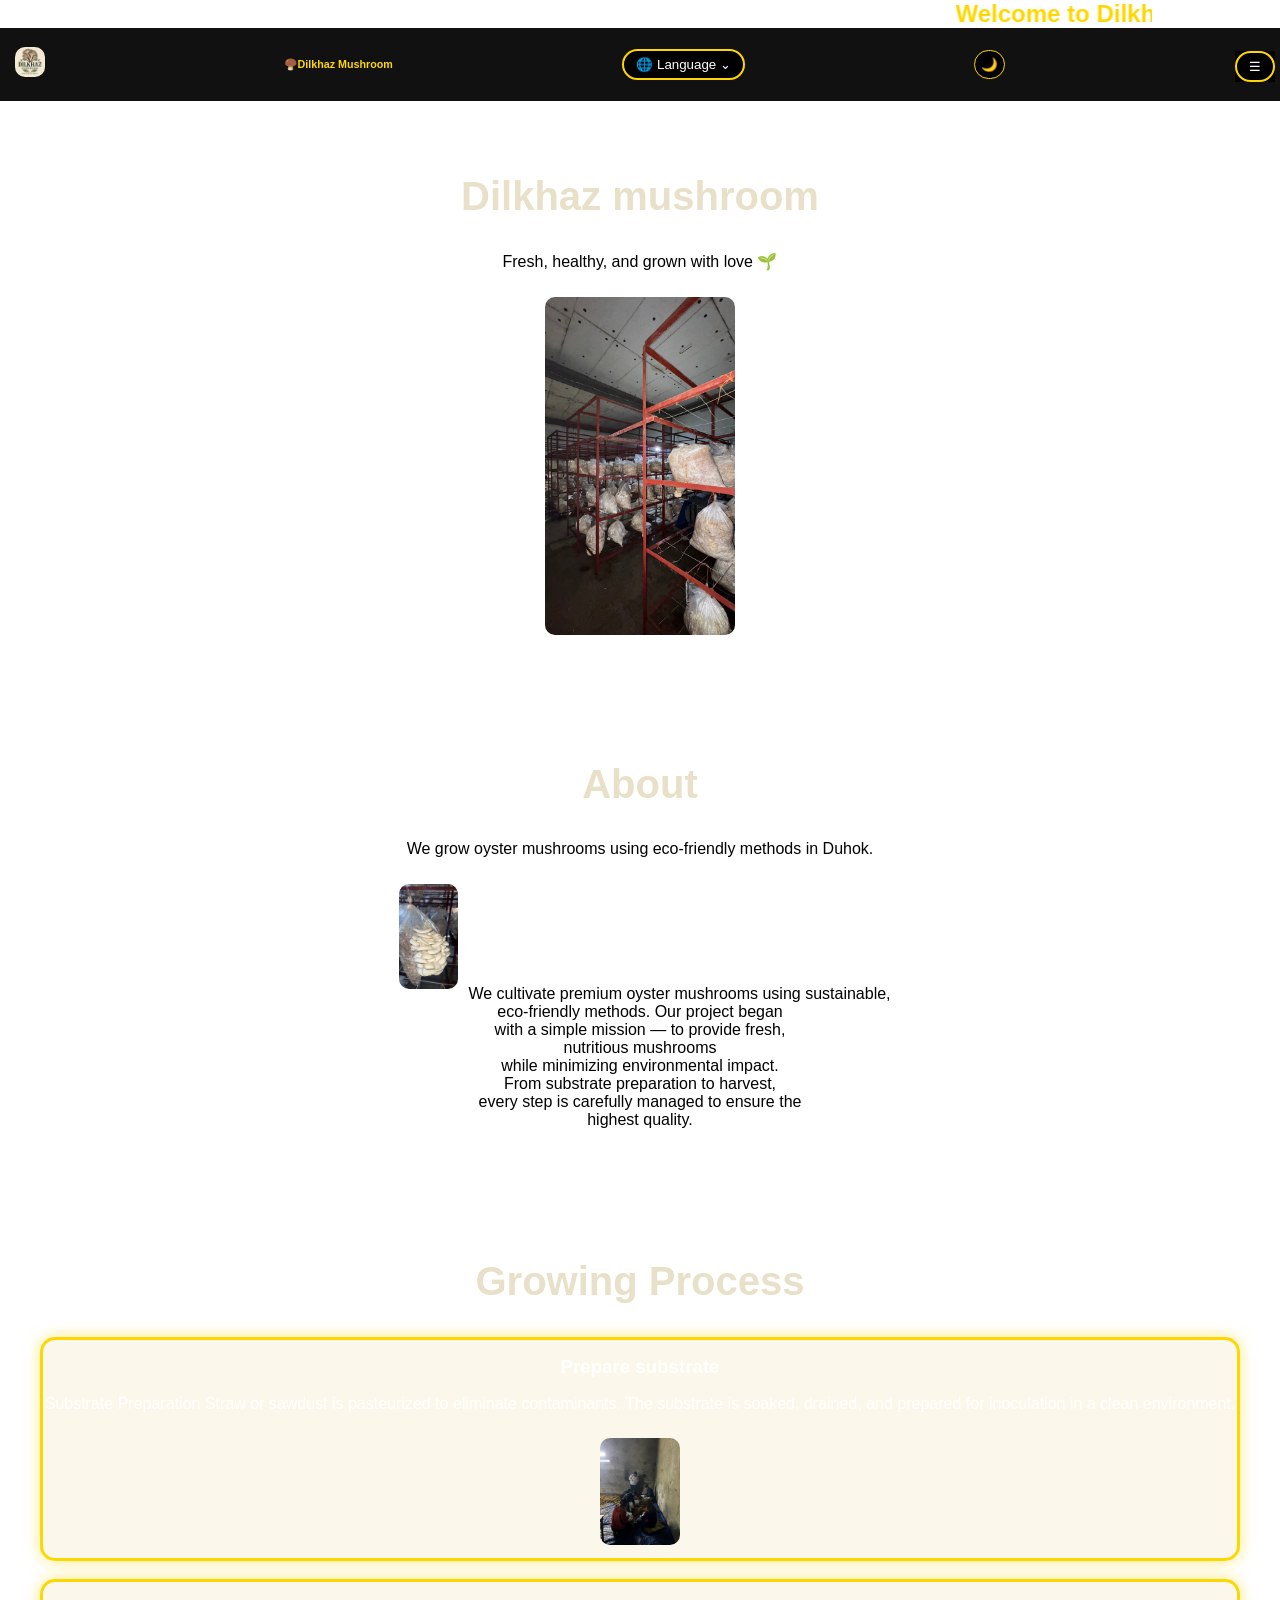
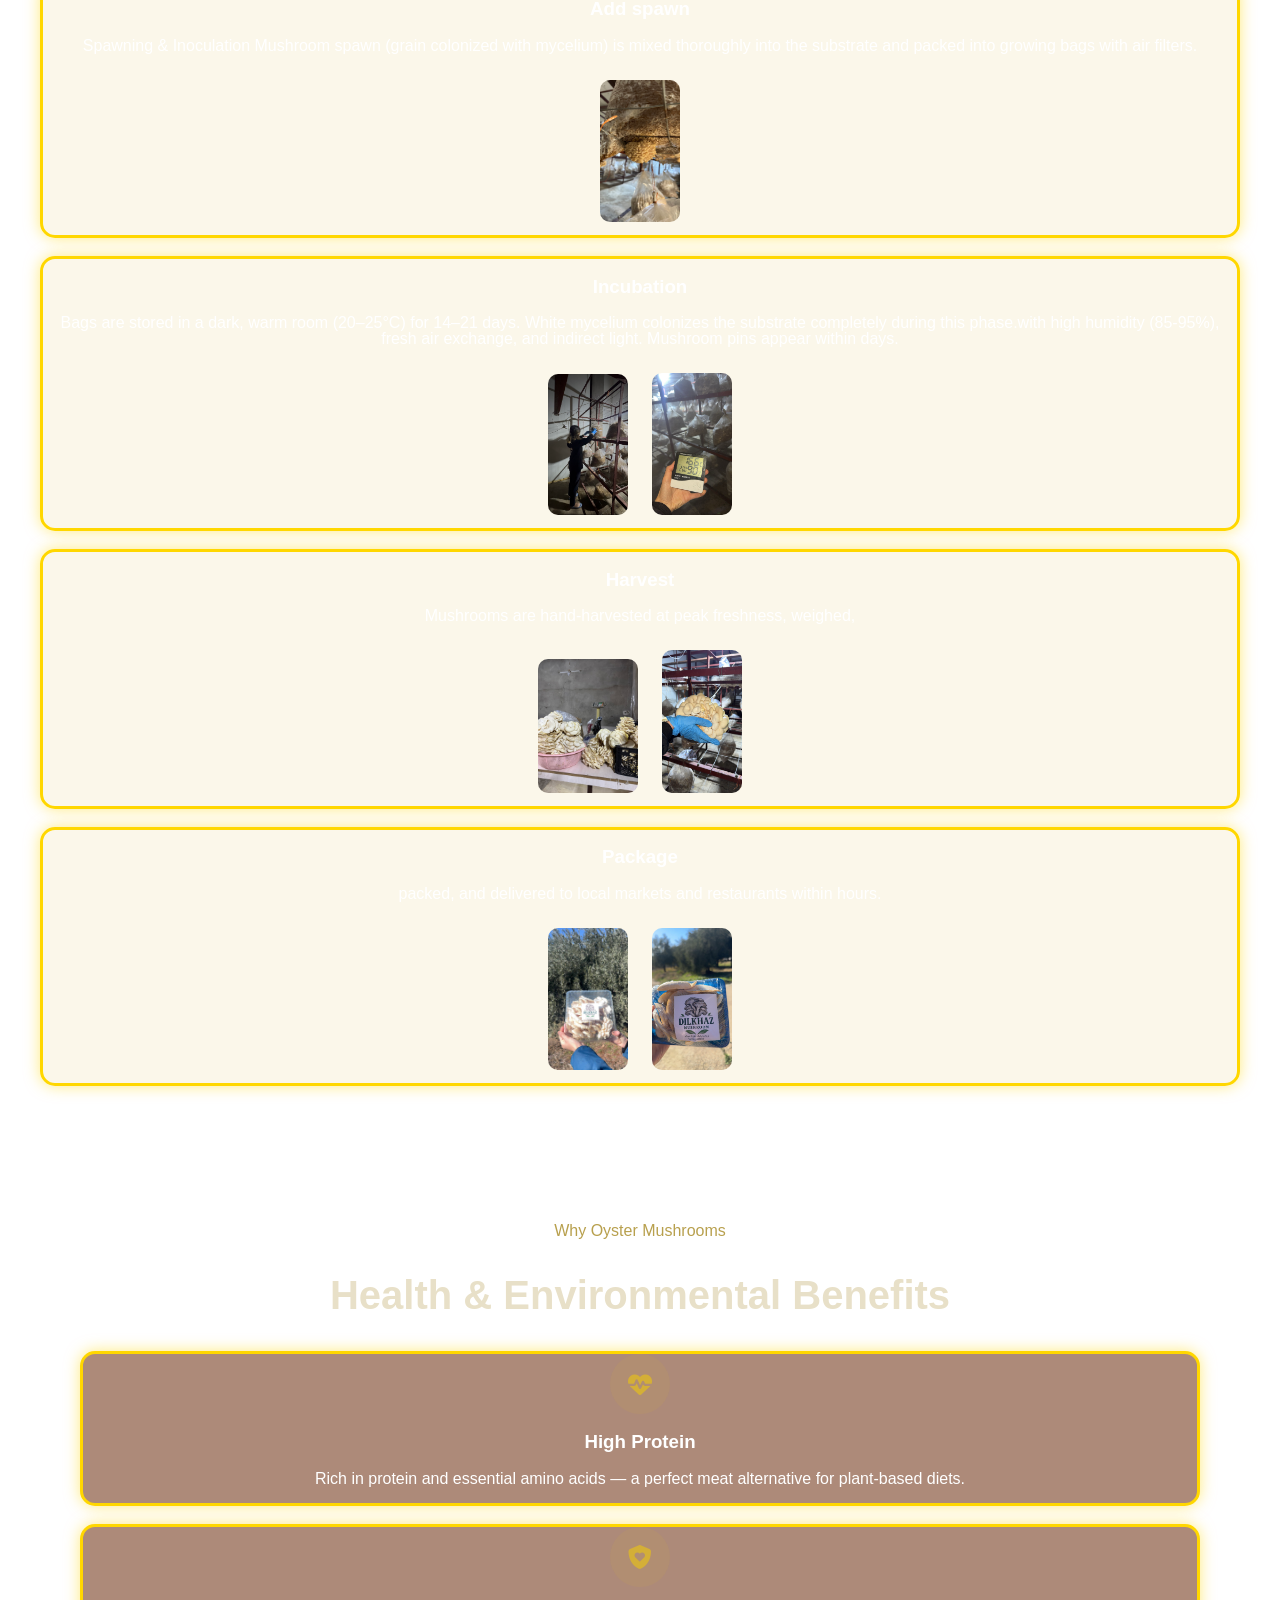
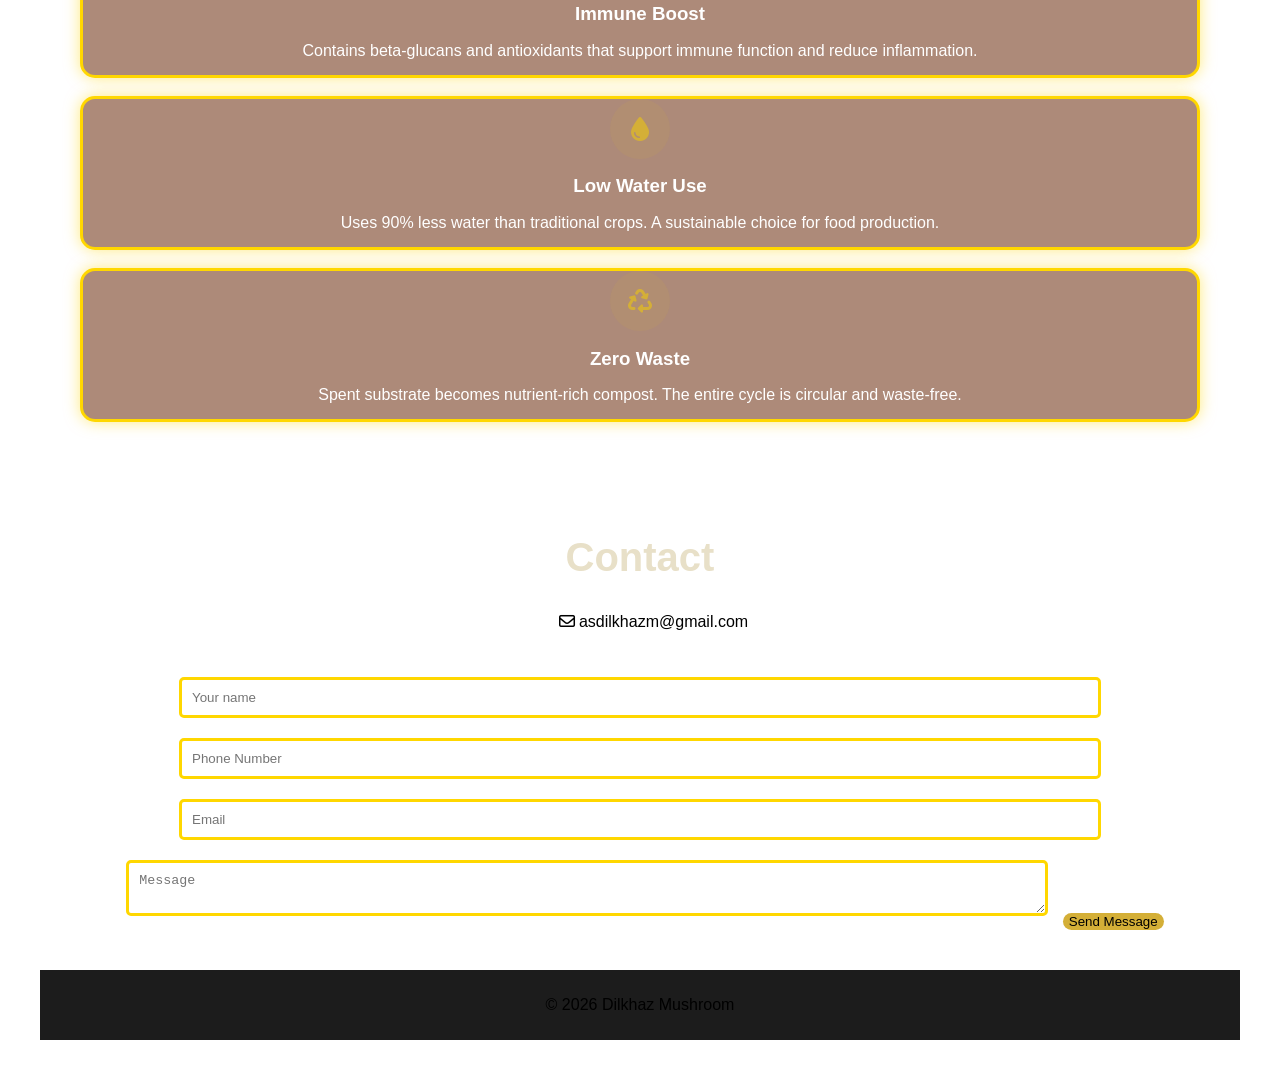
==== index.html @ 02b61dce "Add files via upload" ====
<!DOCTYPE html>
<html lang="en">
<head>
  <meta charset="UTF-8">
  <meta name="viewport" content="width=device-width, initial-scale=1.0">
  <title>Dilkhaz Mushroom</title>



  <!-- CSS -->
  <link rel="stylesheet" href="style.css">


  <!-- Icons -->
  <link rel="stylesheet" href="https://cdnjs.cloudflare.com/ajax/libs/font-awesome/6.5.0/css/all.min.css">

</head>


<body>
<div class="div1">

    <marquee>Welcome to Dilkhaz Mushroom Project </marquee>

</div>


<header class="header">






<!-- LOGO -->
  <div class="logo-area">
   <a href="https://www.instagram.com/dilkhaz_mushroom?igsh=MWZjbmp4eGR4aWFidQ%3D%3D&utm_source=qr" target="_blank">
     
    <img src="logo.png" class="logo">
    </a>
  </div>
<h6>🍄‍🟫Dilkhaz Mushroom</h6>







<!-- LANGUAGE BUTTON -->
<div class="lang-container">
<button onclick="toggleLang()" class="lang-btn">🌐 Language ⌄</button>

      <ul id="langMenu" class="lang-menu">
        <li><a href="ku.html">کوردی</a></li>
        <li><a href="index.html">English</a></li>
        <li><a href="ar.html">العربية</a></li>
      </ul>
    </div>




<!-- RIGHT CONTROLS -->


  <div class="theme-container">
    <button id="themeToggle">🌙</button> </div>

  
  <!-- TOP CONTROLS -->
<div class="top-controls">

  <!-- MENU BUTTON -->
  <button class="menu-btn" onclick="toggleMenu()">☰</button>

  <!-- MENU BOX -->
  <div id="menuList" class="menu-list">

    <a href="#home">Home</a>
    <a href="#about">About</a>
    <a href="#process">Process</a>
<a href="#benefits"> Benefits</a>
    <a href="#contact">Contact</a>

  </div>

</div>
   


</header> 



<!-- HOME -->






<section id="home">
    <h2 class="font-display font-bold" style="font-size: 2.5rem; color: #e8e0c8;">Dilkhaz mushroom</h2>



  <p>Fresh, healthy, and grown with love 🌱</p>
  <img src="pre9.jpeg" width="190">
</section>

<!-- ABOUT -->
<section id="about">
    <h2 class="font-display font-bold" style="font-size: 2.5rem; color: #e8e0c8;">About</h2>


  
  <p>




We grow oyster mushrooms using eco-friendly methods in Duhok.</p>

<p>  <img src="mush.jpeg" width="59">We cultivate premium oyster                 
mushrooms using sustainable, <br>eco-friendly methods. 
Our project began <br>with a simple mission — to provide fresh,
<br> nutritious mushrooms <br>while minimizing environmental impact. <br>
From substrate preparation to harvest, <br>every step is carefully managed to ensure the <br>highest quality.</p>

</section>

<!-- PROCESS -->


<section id="process">
      <h2 class="font-display font-bold" style="font-size: 2.5rem; color: #e8e0c8;">Growing Process</h2>




<div class="paragraph-box">

  <h3>Prepare substrate</h3>
<p>Substrate Preparation
Straw or sawdust is pasteurized to eliminate contaminants. The substrate is soaked, drained, and prepared for inoculation in a clean environment.</p>
  <img src="pre.jpeg" width="80">
</div>
<br>
<div class="paragraph-box">

  <h3>Add spawn</h3>
<p>Spawning & Inoculation
Mushroom spawn (grain colonized with mycelium) is mixed thoroughly into the substrate and packed into growing bags with air filters.</p>
  <img src="pre2.jpeg" width="80">
</div>
<br>

<div class="paragraph-box">

  <h3>Incubation</h3>
<p>
Bags are stored in a dark, warm room (20–25°C) for 14–21 days. White mycelium colonizes the substrate completely during this phase.with high humidity (85-95%), fresh air exchange, and indirect light. Mushroom pins appear within days.</p>
  <img src="pre3.jpeg" width="80">
  <img src="pre10.jpeg" width="80">
</div>

<br>

<div class="paragraph-box">
  <h3>Harvest</h3>
<p>Mushrooms are hand-harvested at peak freshness, weighed,</p>
  <img src="pre4.jpeg" width="100">
  <img src="pre8.jpeg" width="80">
</div>
<br>
<div class="paragraph-box">
  <h3>Package</h3>
<p>packed, and delivered to local markets and restaurants within hours.</p>

  <img src="pre5.jpeg" width="80">
  <img src="pre6.jpeg" width="80">
</section>
</div>


<section id="benefits">


<!-- Benefits -->
   <section id="benefits" class="section-dark">
    <div class="max-w-6xl mx-auto px-6 py-24">
     <div class="text-center mb-16 scroll-reveal">
      <p class="text-sm tracking-[0.3em] uppercase font-medium mb-4" style="color: #b8a04e;">Why Oyster Mushrooms</p>
      <h2 class="font-display font-bold" style="font-size: 2.5rem; color: #e8e0c8;">Health &amp; Environmental Benefits</h2>



<!-- Card 1: High Protein -->
<div class="card">
    <div class="icon-container">
        <i class="fa-solid fa-heart-pulse"></i>
    </div>
    <h3>High Protein</h3>
    <p>Rich in protein and essential amino acids — a perfect meat alternative for plant-based diets.</p>
</div>
<br>

<!-- Card 2: Immune Boost -->
<div class="card">
    <div class="icon-container">
        <i class="fa-solid fa-shield-heart"></i>
    </div>
    <h3>Immune Boost</h3>
    <p>Contains beta-glucans and antioxidants that support immune function and reduce inflammation.</p>
</div> 
<br>

<!-- Card 3: Low Water Use -->
<div class="card">
    <div class="icon-container">
        <!-- ئەڤە ئایکۆنێ دلوپا ئاڤێ یە -->
        <i class="fa-solid fa-droplet"></i>
    </div>
    <h3>Low Water Use</h3>
    <p>Uses 90% less water than traditional crops. A sustainable choice for food production.</p>
</div>
<br>

<!-- Card 4: Zero Waste -->
<div class="card">
    <div class="icon-container">
        <!-- ئەڤە ئایکۆنێ دووبارە بکارئینانێ یە (Recycle) -->
        <i class="fa-solid fa-recycle"></i>
    </div>
    <h3>Zero Waste</h3>
    <p>Spent substrate becomes nutrient-rich compost. The entire cycle is circular and waste-free.</p>
</div>

</section>







<!-- CONTACT -->
<section id="contact">
      <h2 class="font-display font-bold" style="font-size: 2.5rem; color: #e8e0c8;">Contact</h2>




&nbsp; &nbsp; &nbsp;  <i class="fa-regular fa-envelope"></i> asdilkhazm@gmail.com <br>
<a href="https://wa.me/9647511317807">

    <i class="fa-solid fa-phone"></i> +964 7513356050

</a><br>


  <a href="https://www.instagram.com/dilkhaz_mushroom" target="_blank">
    <i class="fab fa-instagram"></i> Dilkhaz Mushroom
  </a>

<!-- ناڤ نیشانا فۆرمێ بگوهۆڕە بۆ ئەڤێ -->
<form action="https://api.web3forms.com/submit" method="POST">

    <!-- ئەڤ کۆدێ ل خوارێ ل دەسپێکا فۆرمێ زێدە بکە و و کلیل خۆ ل جھێ Access_Key دانیە -->
    <input type="hidden" name="access_key" value="تێرە کلیلەکا خۆ دانیە">

    <!-- دڤێت هەر خانەکا (input) ناڤەکێ (name) هەبیت دا پێزانین بهێن -->
    <input type="text" name="name" placeholder="Your name" required>
    <input type="text" name="phone" placeholder="Phone Number" required>
    <input type="email" name="email" placeholder="Email" required>
    <textarea name="message" placeholder="Message" required></textarea>

    <button type="submit">Send Message</button>
</form>

</section>

<footer>
  <p>&copy; 2026 Dilkhaz Mushroom</p>
</footer>

<!-- JAVASCRIPT -->
<script>
function toggleMenu() {
  let menu = document.getElementById("menuList");
  menu.style.display = (menu.style.display === "block") ? "none" : "block";
}

function toggleLang() {
  let menu = document.getElementById("langMenu");
  menu.style.display = (menu.style.display === "block") ? "none" : "block";
}

// DARK MODE
const toggle = document.getElementById("themeToggle");

if (localStorage.getItem("theme") === "dark") {
  document.body.classList.add("dark");
  toggle.innerHTML = "☀️";
}

toggle.onclick = function () {
  document.body.classList.toggle("dark");

  if (document.body.classList.contains("dark")) {
    localStorage.setItem("theme", "dark");
    toggle.innerHTML = "☀️";
  } else {
    localStorage.setItem("theme", "light");
    toggle.innerHTML = "🌙";
  }
};
</script>
<script>
function toggleMenu() {
  document.getElementById("menuList").classList.toggle("active");
}
</script>
<script>
function toggleLang() {
  document.getElementById("langMenu").style.display =
    document.getElementById("langMenu").style.display === "block"
    ? "none"
    : "block";
}
</script>
<script>
function toggleMenu() {
  let menu = document.getElementById("menuList");

  if (menu.style.display === "block") {
    menu.style.display = "none";
  } else {
    menu.style.display = "block";
  }
}
</script>



</body>
</html>
---- style.css ----
body {
  margin: 0;
  font-family: Arial;
  background: #0b0b05;
  color: white;
}




/* HEADER */
.header {
  display: flex;
  justify-content: space-between;
  align-items: center;
  padding: 5px;
  background: #111;



position:sticky;
top:0;

}


/* LOGO */
.logo {
  color: #d4af37;
  font-size: 5px;
}

h1, h2 ,h6{
  color: gold;
}

section {
  padding: 40px;
  text-align: center;
}
img {
  margin: 10px;
  border-radius: 10px;
}

input, textarea {
  width: 80%;
  padding: 10px;
  margin: 10px;
  border-radius: 5px;
  border: none;
border: 3px solid gold; 
}

footer {
  background: #1c1c1c;
  padding: 10px;
}


/* Default = Light mode */
body {
  background-color: white;
  color: black;
  transition: 0.3s;
}

/* Dark mode */
body.dark {
  background-color: #121212;
  color: white;
}

/* Example card */
.card {
  background: #f5f5f5;
  padding: 10px;
}

body.dark .card {
  background: #1e1e1e;
}


li{display:inline-block;
margin:20px 20px;
}
.icons{

font-size:40px;
display:inline;
margin-left:200px;

}

a:link{color:white;}
a:visited{color:white;}
a:hover{color:red;
background-color:
#397F31;
padding: 10px 20px;}
a:active{color:red;}

a{text-decoration:none;}
div.album img{
height:200px;
width:300px;}



body {
  margin: 0;
  font-family: Arial;
}
/* LOGO CENTER */
.logo-area {
  text-align: left;
}
.logo {
  width: 30px;
}









/* TOP RIGHT BUTTONS */
.top-controls {
  position: relative;
background-color: black;


  right: 0px;
  top: 2px;
  display: flex;
  gap: 10px;
}


/* BUTTON STYLE */
.top-controls button {
  background-color: black;
  color: white;
  border: 2px solid gold;
  padding: 6px 12px;
  border-radius: 20px;
  cursor: pointer;
}








/* LIGHT MODE */
.light-mode {
  background: white;
  color: black;
}

.light-mode .header {
  background: #f5f5f5;
  color: black;
}

.light-mode nav a {
  color: black;
}

.menu-list {
  position: fixed;
  top: 0;
  right: -250px; /* hidden */
  width: 250px;
  height: 100%;
  background-color: black;
  transition: 0.3s;
background: black;
}


.menu-list {
  display: none;
  position: absolute;
  top: 45px;
  right: 0;
  background-color: #000;
  width: 150px;
  border-radius: 10px;
  box-shadow: 0 0 10px rgba(0,0,0,0.5);
}






.menu-list a {
  display: block;
background: #000;   /* black background */
  color: white;
  padding: 12px;
margin: 5px 5px;   /* space between items */
  border-radius: 10px;
  text-decoration: none;
}



.menu-list a.active {
  background: yellow;
  color: black;
}







.lang-box {
  position: relative;
}

.lang-btn {
  background: black;
  color: white;
  border: 2px solid gold;
  padding: 6px 12px;
  border-radius: 20px;
  cursor: pointer;
}

/* DROPDOWN BOX */
.lang-menu {
  display: none;
  position: absolute;
  top: 45px;
  center: 46px;
  background: #111;
  border-radius: 10px;
  width: 120px;
  box-shadow: 0 0 10px rgba(0,0,0,0.5);
}

/* ITEMS */
.lang-menu p {
  margin: 0;
  padding: 15px;
  color: white;
  cursor: pointer;
  text-align: center;
}

.lang-menu p:hover {
  background: #222;
}

.paragraph-box 
{background:rgba(212, 175, 55, 0.1);/* rich brown */
padding: 0px;
margin: 0px;
border: 3px solid gold;/* thick gold border */
border-radius: 15px;
color: #fff;
text-align: center;
line-height: 1;
box-shadow: 0 0 15px rgba(255,215,0,0.5);
}

/* TEXT BOX*/


.div1 {

  width: 90%; /* nice spacing */
display: flex;
}

/* MARQUEE TEXT */

.div1 marquee {

  color: gold;

  font-size: 24px;

  font-weight: bold;


}


button {
  background: #d4af37; /* gold */
  color: black;
  border: none;
border-radius: 20px;
  
  
  cursor: pointer;
}

/* Hover effect (nice) */
button:hover {
  background: #ffd700; /* brighter gold */
}



.icon-container {
    background-color: rgba(212, 175, 55, 0.1); /* رەنگێ زەفتێ کاڵ بۆ پاشبنەما */
    width: 100px;
    height: 100px;
    border-radius: 50%; /* بۆ ئەوەی ببیتە بازنە */
    display: flex;
    justify-content: center;
    align-items: center;
    margin: 0 auto 15px; /* بۆ ئێکستن و دویرکەفتن ژ نڤیسێ */
}

.icon-container i {
    color: #d4af37; /* رەنگێ ئایکۆنی (زەفتی) */
    font-size: 24px;
}


/* ئەڤە بۆ درستکرنا بازنێ دەوروبەری ئایکۆنی یە */
.icon-container {
    background-color: rgba(212, 175, 55, 0.1); /* رەنگێ زەفتێ کاڵ بۆ پاشبنەما */
    width: 60px;
    height: 60px;
    border-radius: 50%; /* بۆ ئەوی ببیتە بازنە */
    display: flex;
    justify-content: center;
    align-items: center;
    margin: 0 auto 15px; /* بۆ ئێکستن و دویرکەفتن ژ نڤیسێ */

}

/* ئەڤە بۆ رەنگ و مەزناهیا ئایکۆنی یە */
.icon-container i {
    color: #d4af37; /* رەنگێ زەفتی یێ ئایکۆنی */
    font-size: 24px;

}

.card {
  background:#AD8A79;              /* rich brown */
  padding: 0px;
  margin: 0px;
  border: 3px solid gold;          /* thick gold border */
  border-radius: 15px;
  color: #fff;
  text-align: center;
  line-height: 1;
  box-shadow: 0 0 15px rgba(255,215,0,0.5);
}

--------



-----------
.theme-container {
  position: absolute;
  top: 10px;
  left: 10px; /* LEFT side like your image */
  display: flex;
  flex-direction: column; /* one under another */
  gap: 10px;
}

/* same button style */
.theme-container button,
.lang-control {
  background: black;
  color: white;
  border: 1px solid gold;
  padding: 6px 6px;
  border-radius: 20px;
  cursor: pointer;
}

/* optional hover */
.theme-container button:hover,
.lang-control:hover {
  background: #222;
}
---------------------------
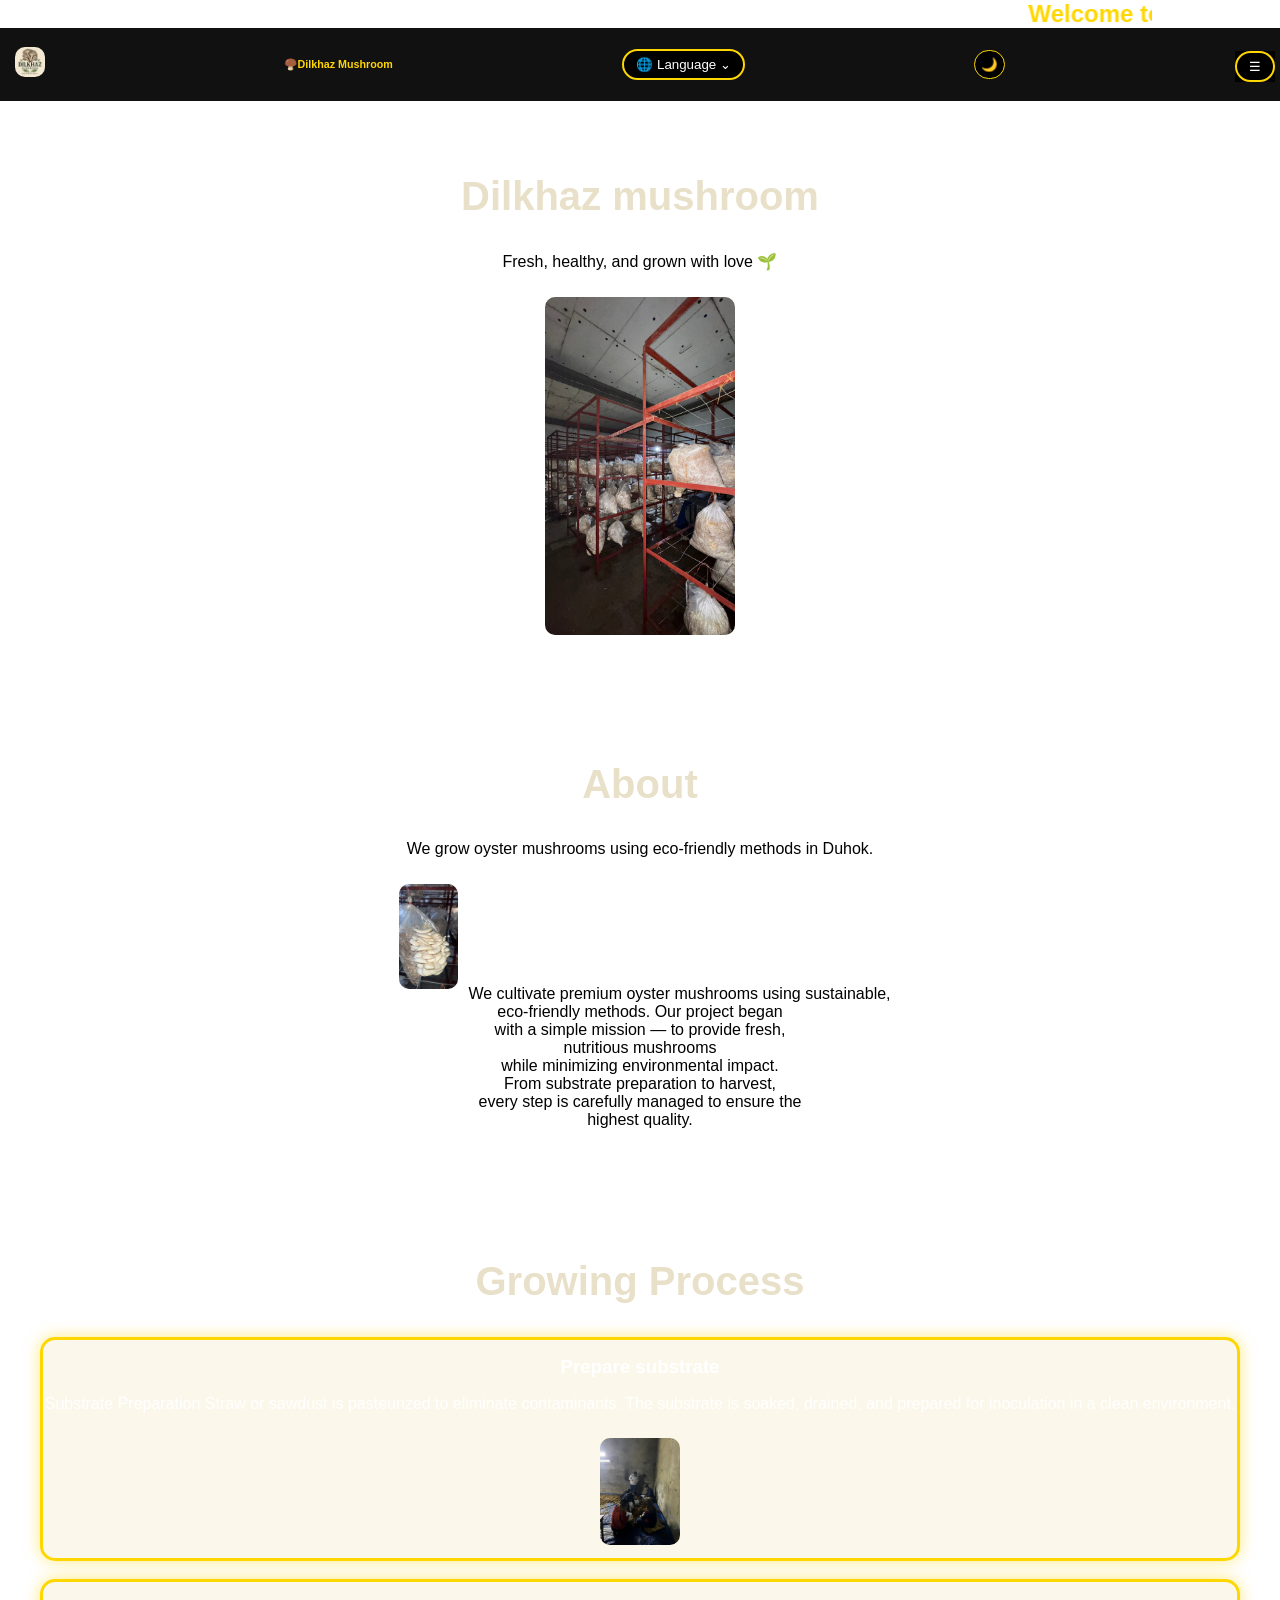
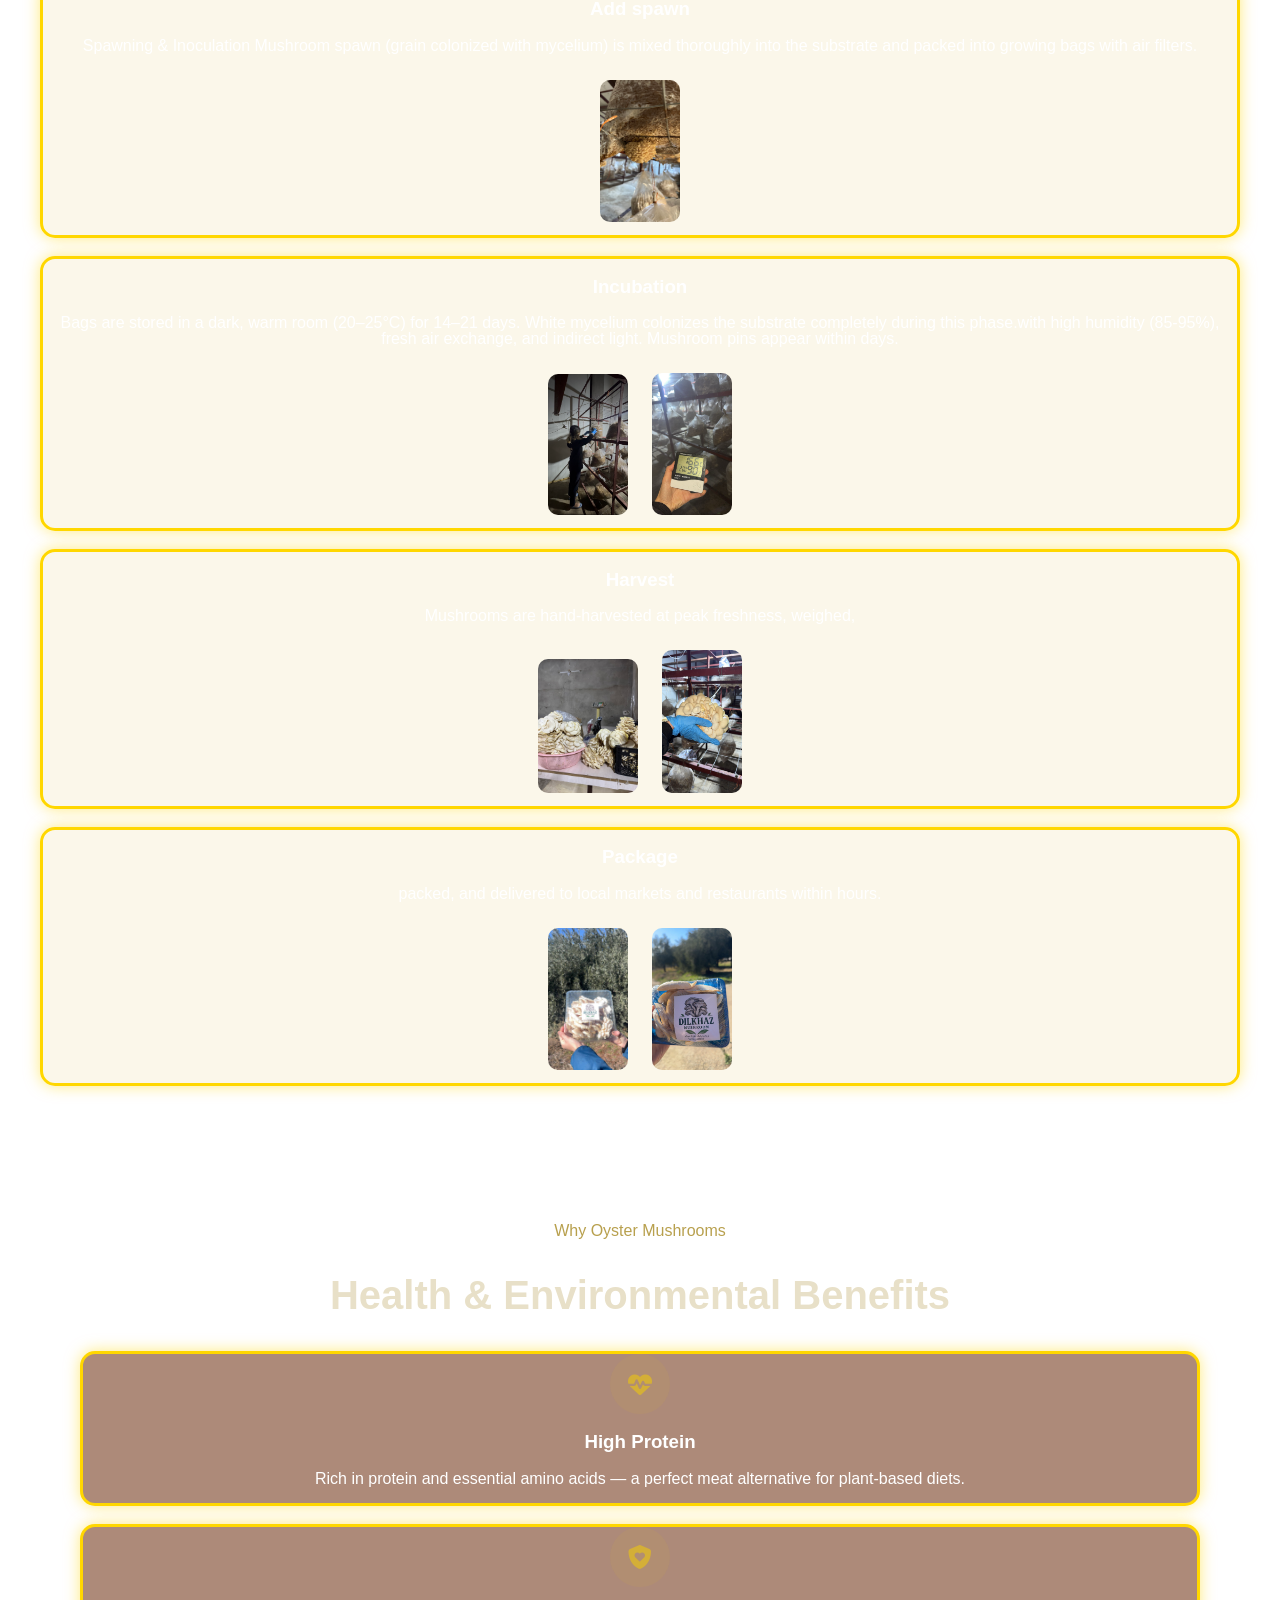
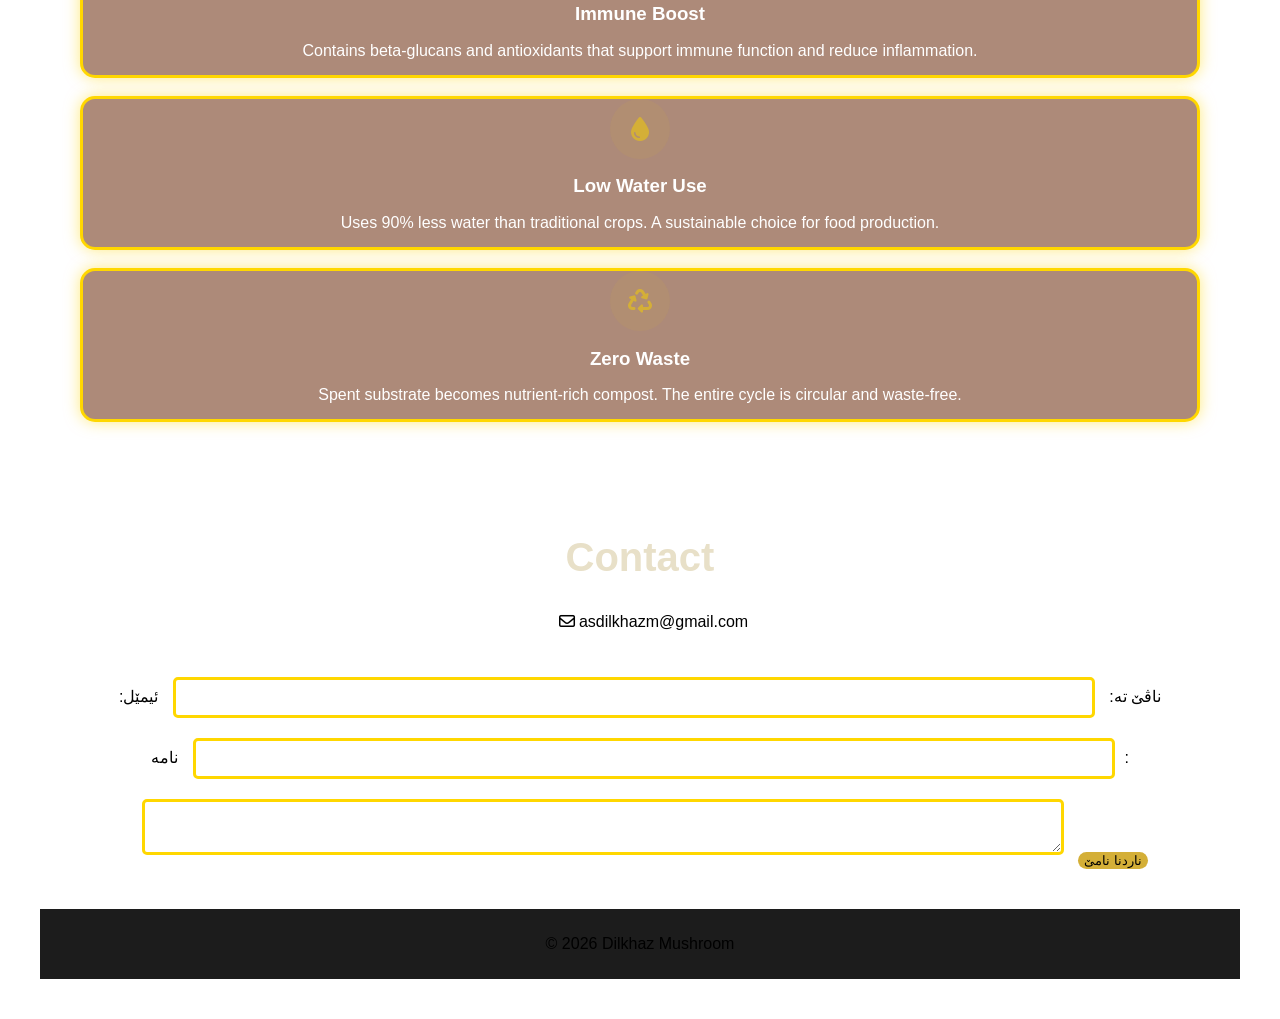
==== commit b0e75f89: "Update contact form to use Netlify integration" ====
--- a/index.html
+++ b/index.html
@@ -264,20 +264,23 @@
     <i class="fab fa-instagram"></i> Dilkhaz Mushroom
   </a>
 
-<!-- ناڤ نیشانا فۆرمێ بگوهۆڕە بۆ ئەڤێ -->
-<form action="https://api.web3forms.com/submit" method="POST">
-
-    <!-- ئەڤ کۆدێ ل خوارێ ل دەسپێکا فۆرمێ زێدە بکە و و کلیل خۆ ل جھێ Access_Key دانیە -->
-    <input type="hidden" name="access_key" value="تێرە کلیلەکا خۆ دانیە">
-
-    <!-- دڤێت هەر خانەکا (input) ناڤەکێ (name) هەبیت دا پێزانین بهێن -->
-    <input type="text" name="name" placeholder="Your name" required>
-    <input type="text" name="phone" placeholder="Phone Number" required>
-    <input type="email" name="email" placeholder="Email" required>
-    <textarea name="message" placeholder="Message" required></textarea>
-
-    <button type="submit">Send Message</button>
+
+
+<form name="contact" method="POST" data-netlify="true">
+    
+    <label>ناڤێ تە:</label>
+    <input type="text" name="name" required>
+
+    <label>ئیمێل:</label>
+    <input type="email" name="email" required>
+
+    <label>نامە:</label>
+    <textarea name="message" required></textarea>
+
+    <button type="submit">ناردنا نامێ</button>
 </form>
+  
+  
 
 </section>
 
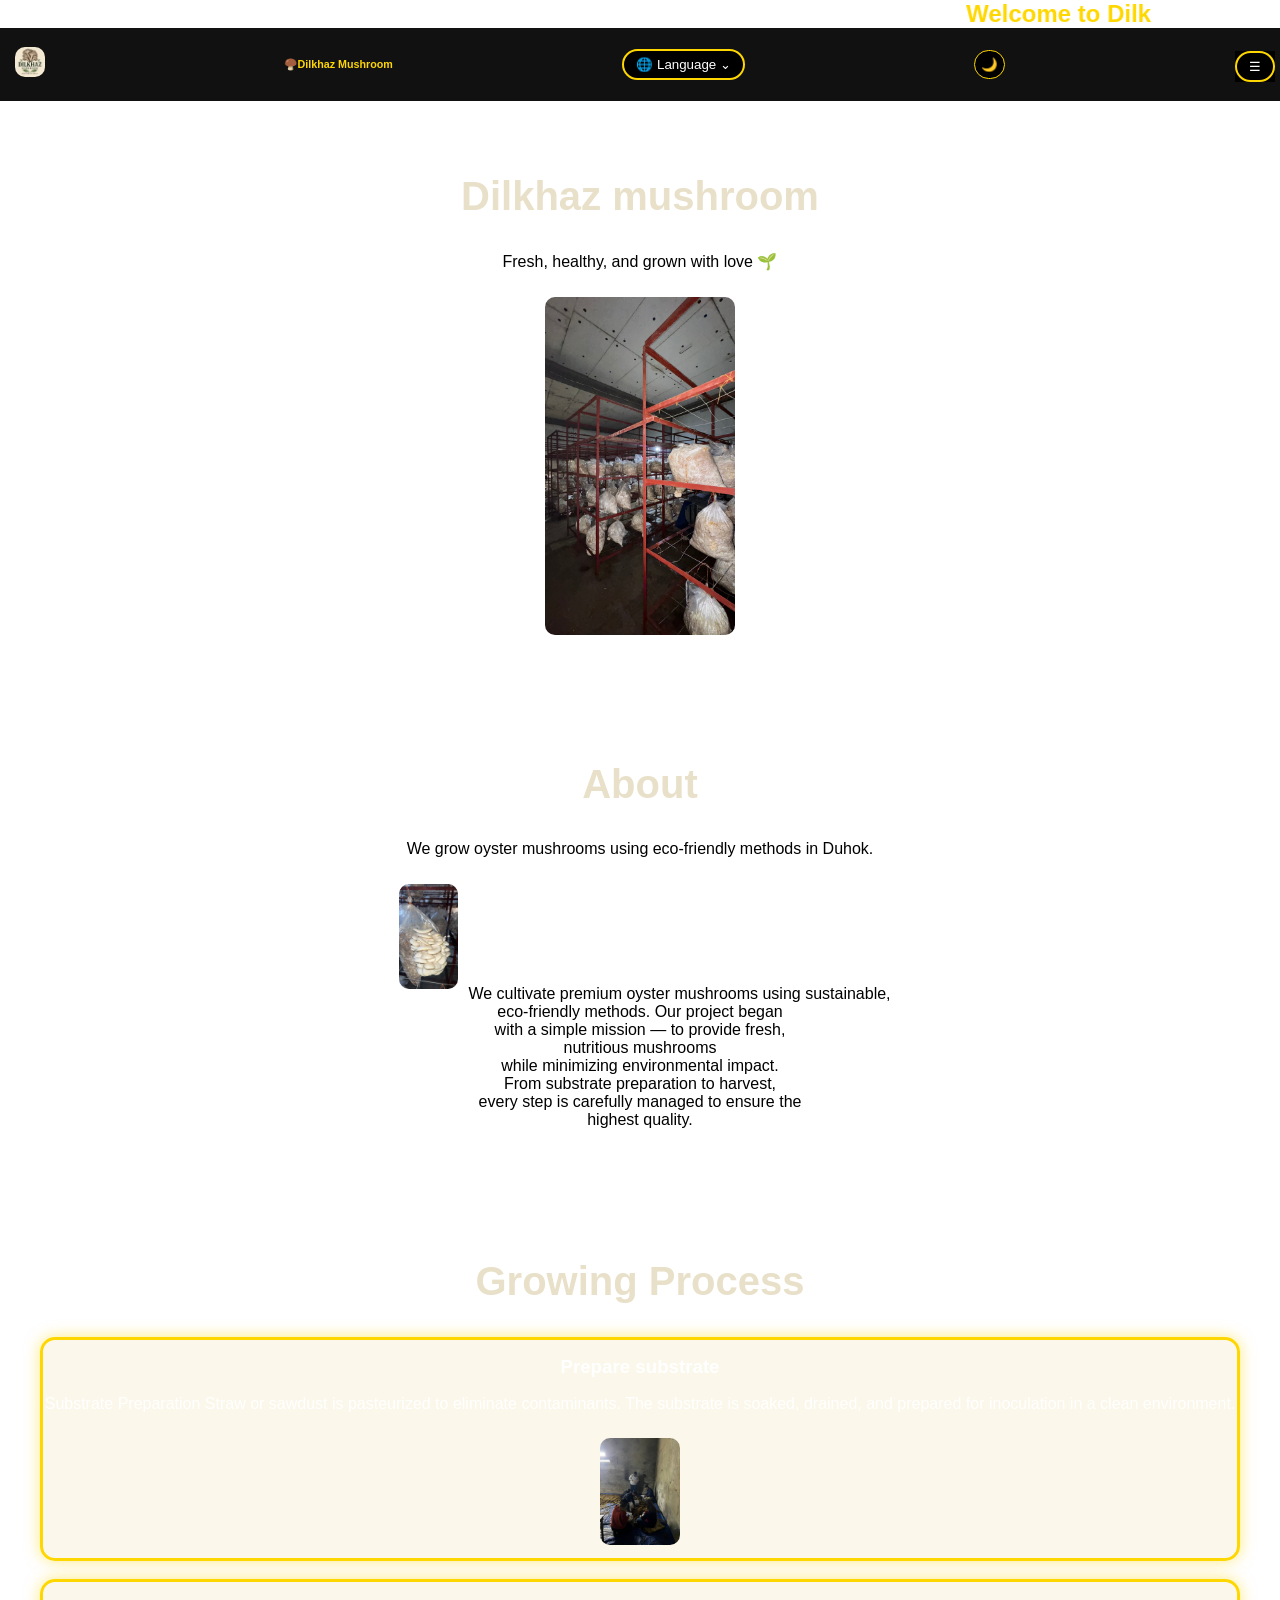
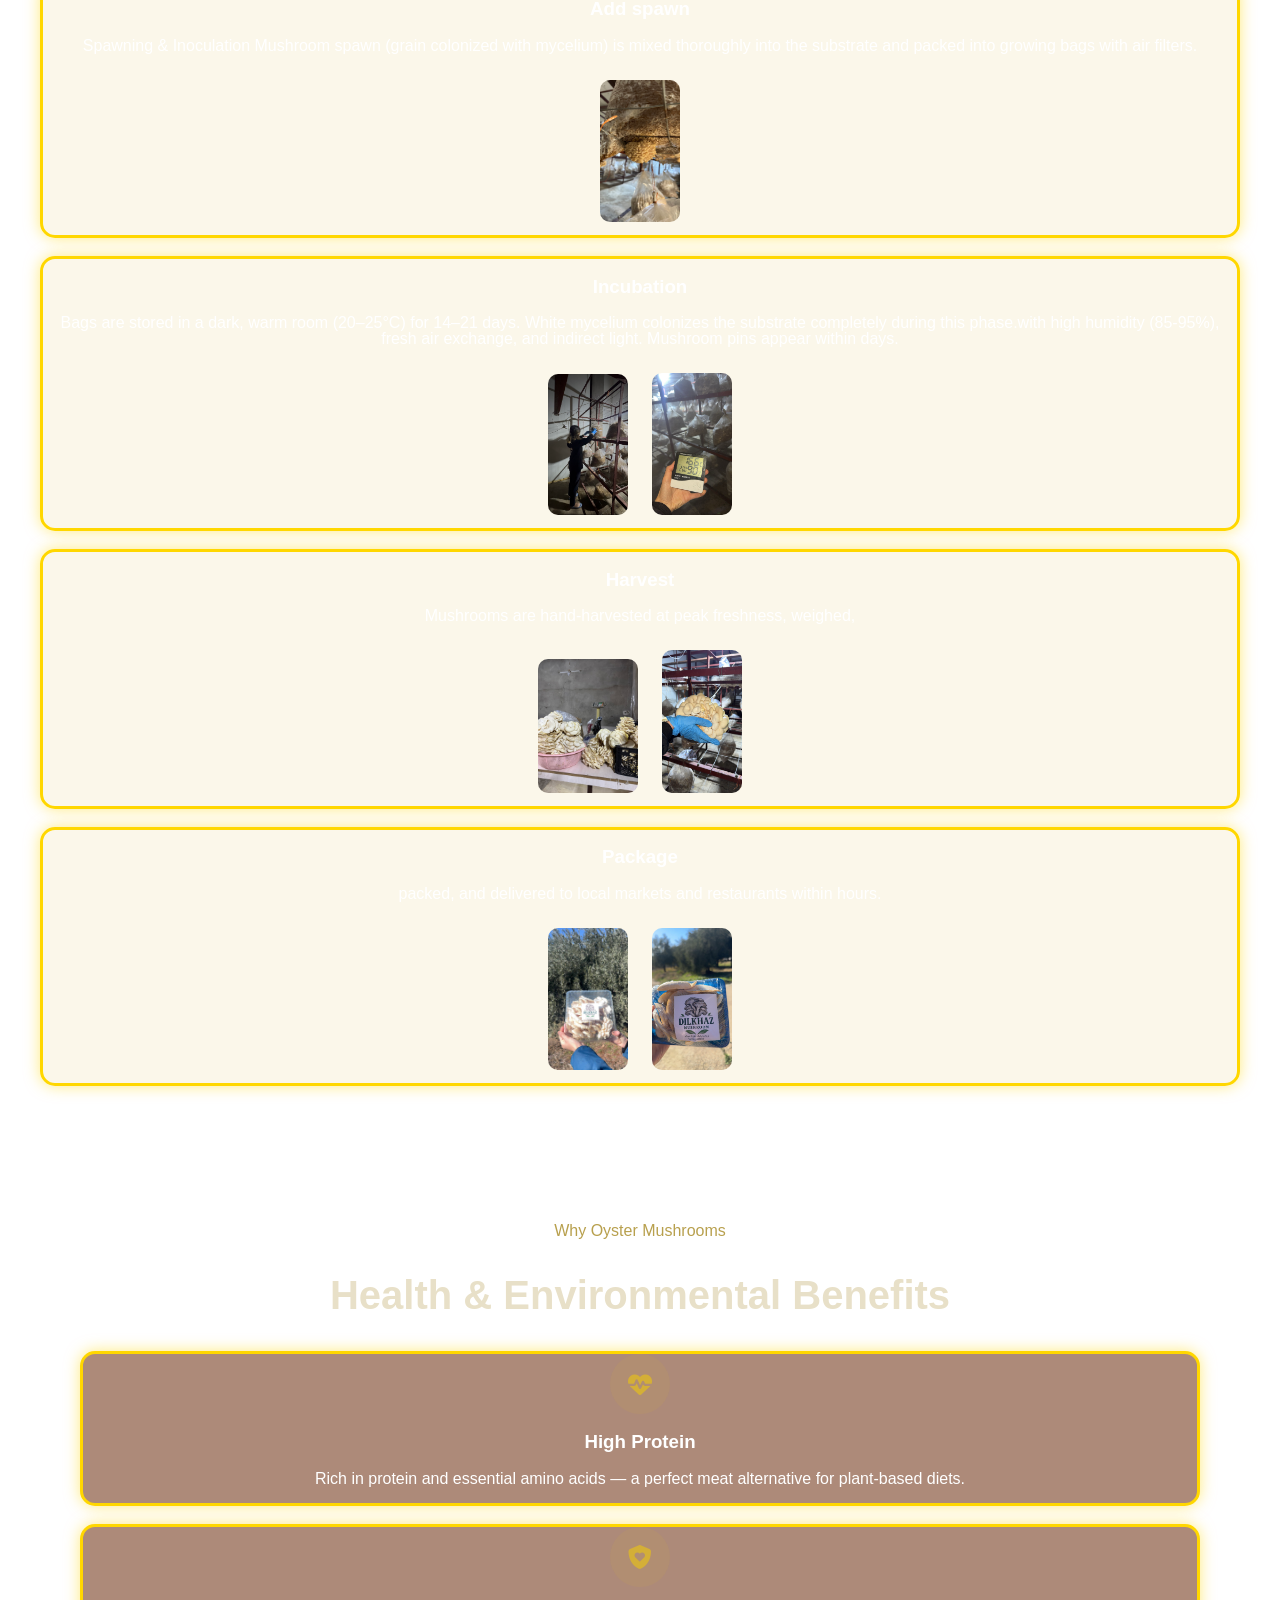
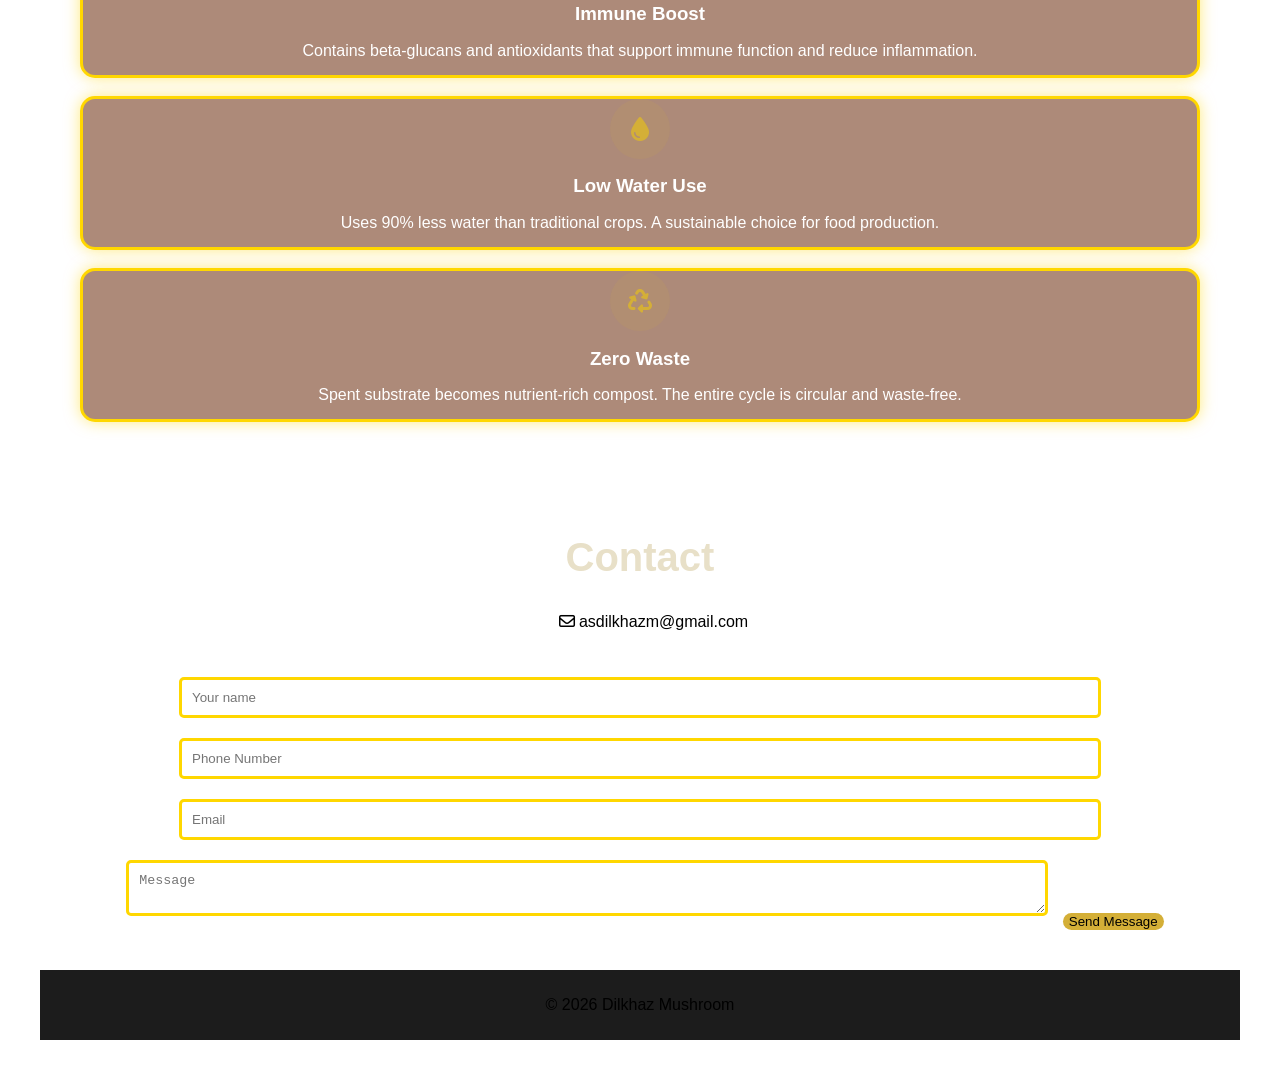
==== commit 22ba9add: "Update contact form fields and labels" ====
--- a/index.html
+++ b/index.html
@@ -268,17 +268,12 @@
 
 <form name="contact" method="POST" data-netlify="true">
     
-    <label>ناڤێ تە:</label>
-    <input type="text" name="name" required>
-
-    <label>ئیمێل:</label>
-    <input type="email" name="email" required>
-
-    <label>نامە:</label>
-    <textarea name="message" required></textarea>
-
-    <button type="submit">ناردنا نامێ</button>
-</form>
+    <input type="text" placeholder="Your name" required>
+    <input type="tel" placeholder="Phone Number" required>
+    <input type="email" placeholder="Email" required>
+    <textarea placeholder="Message"></textarea>
+    <button type="submit">Send Message</button>
+  </form>
   
   
 
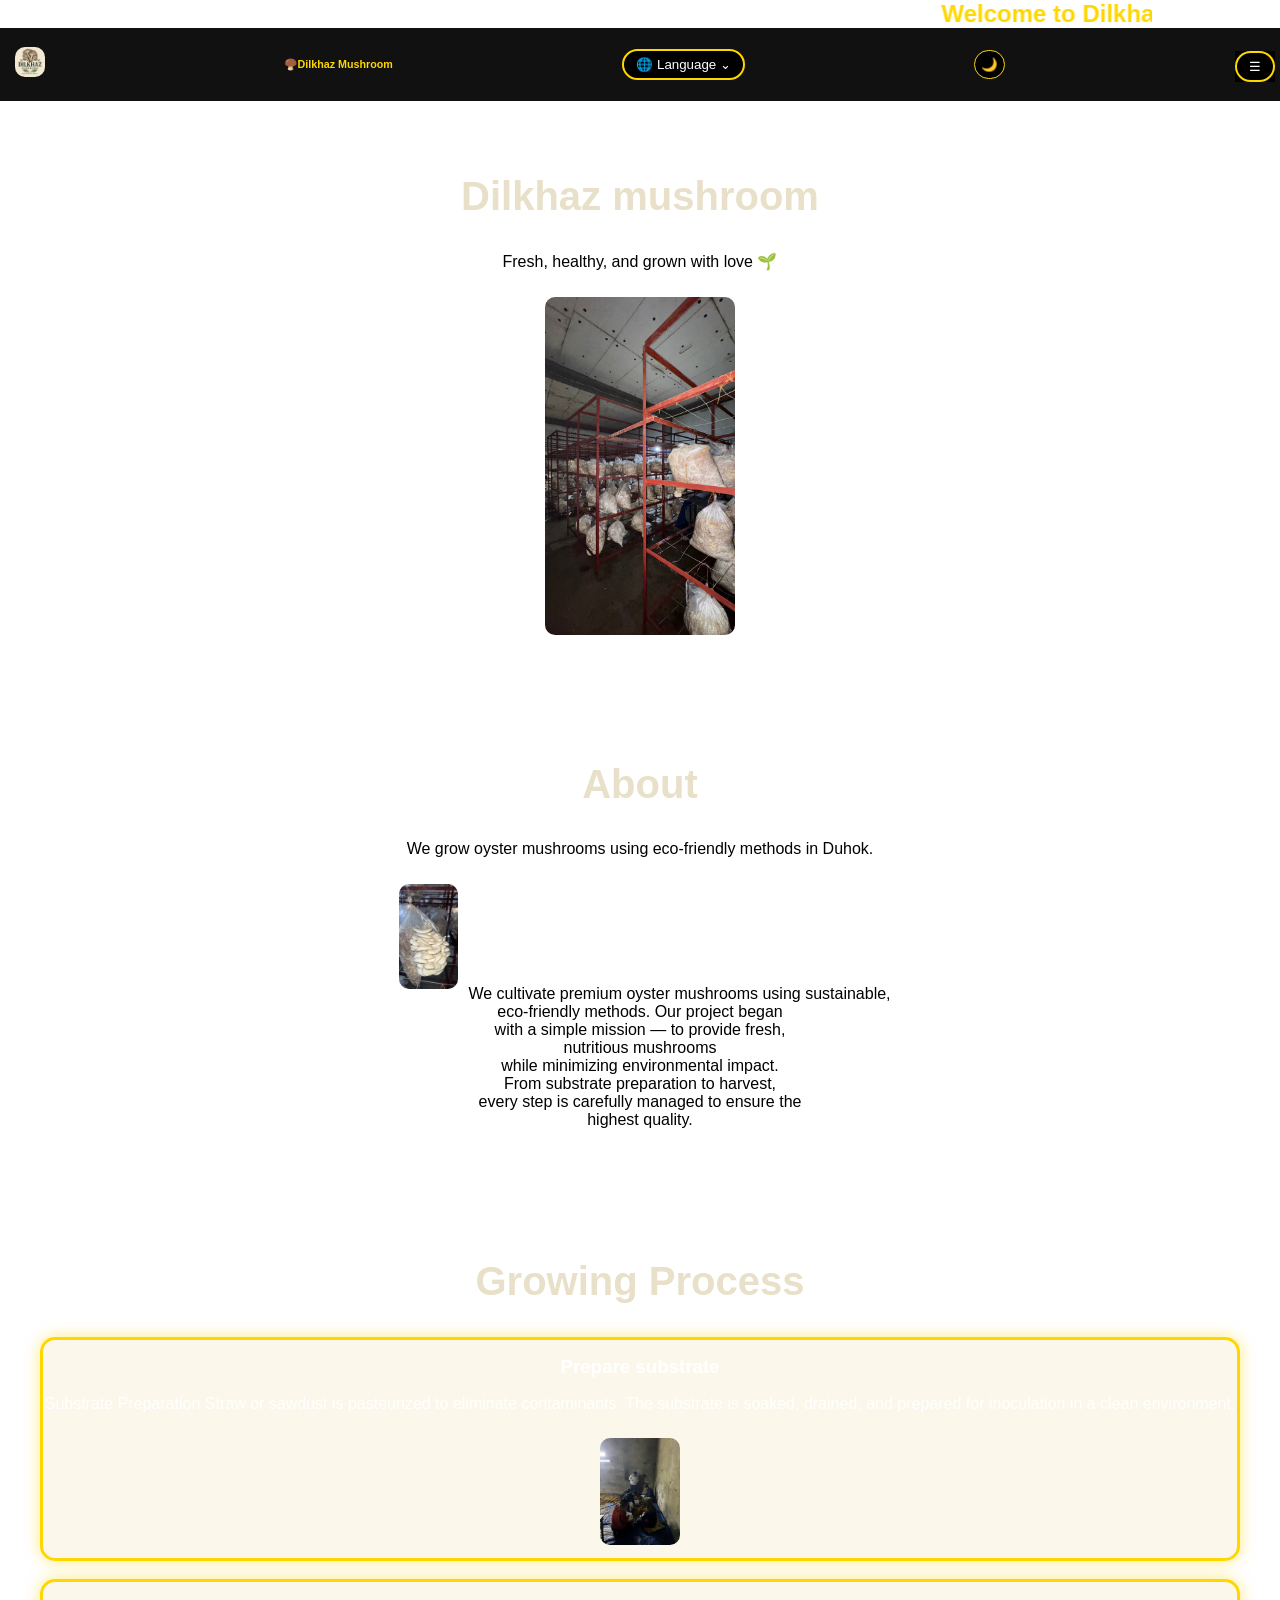
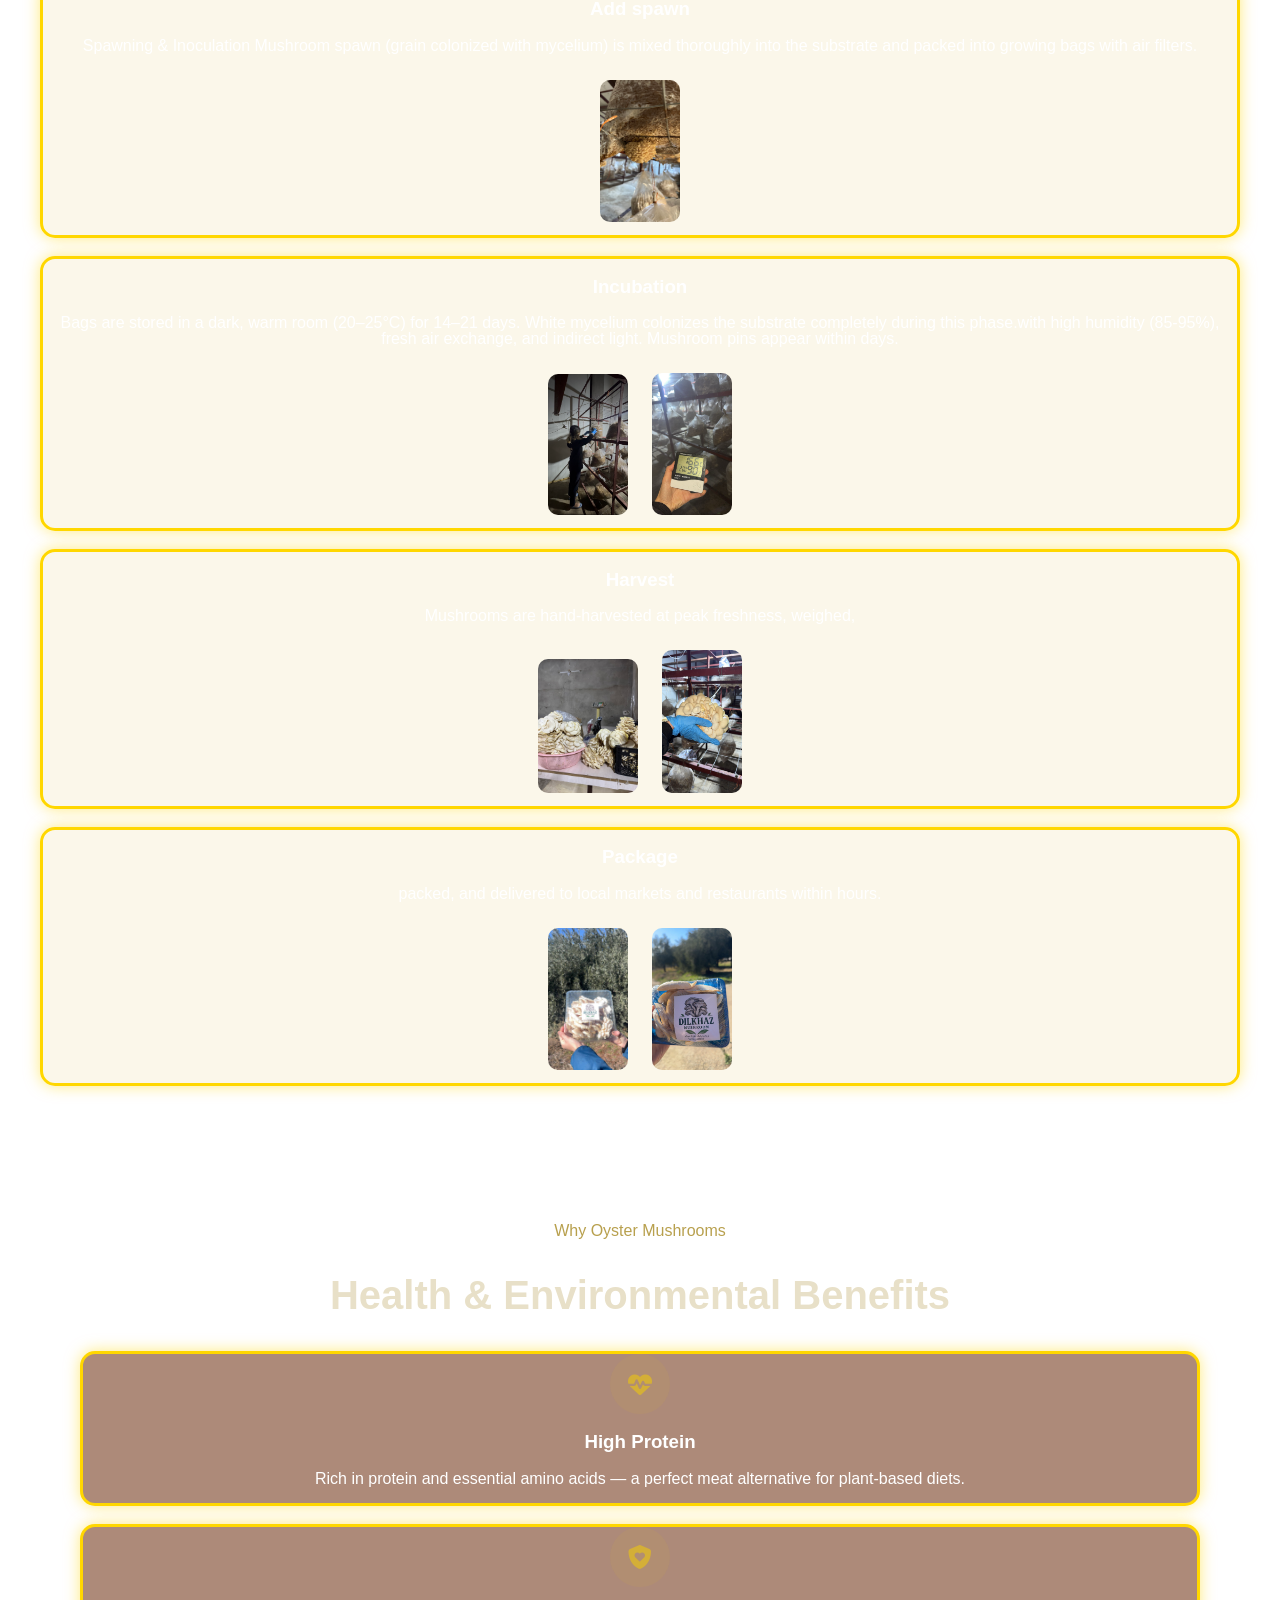
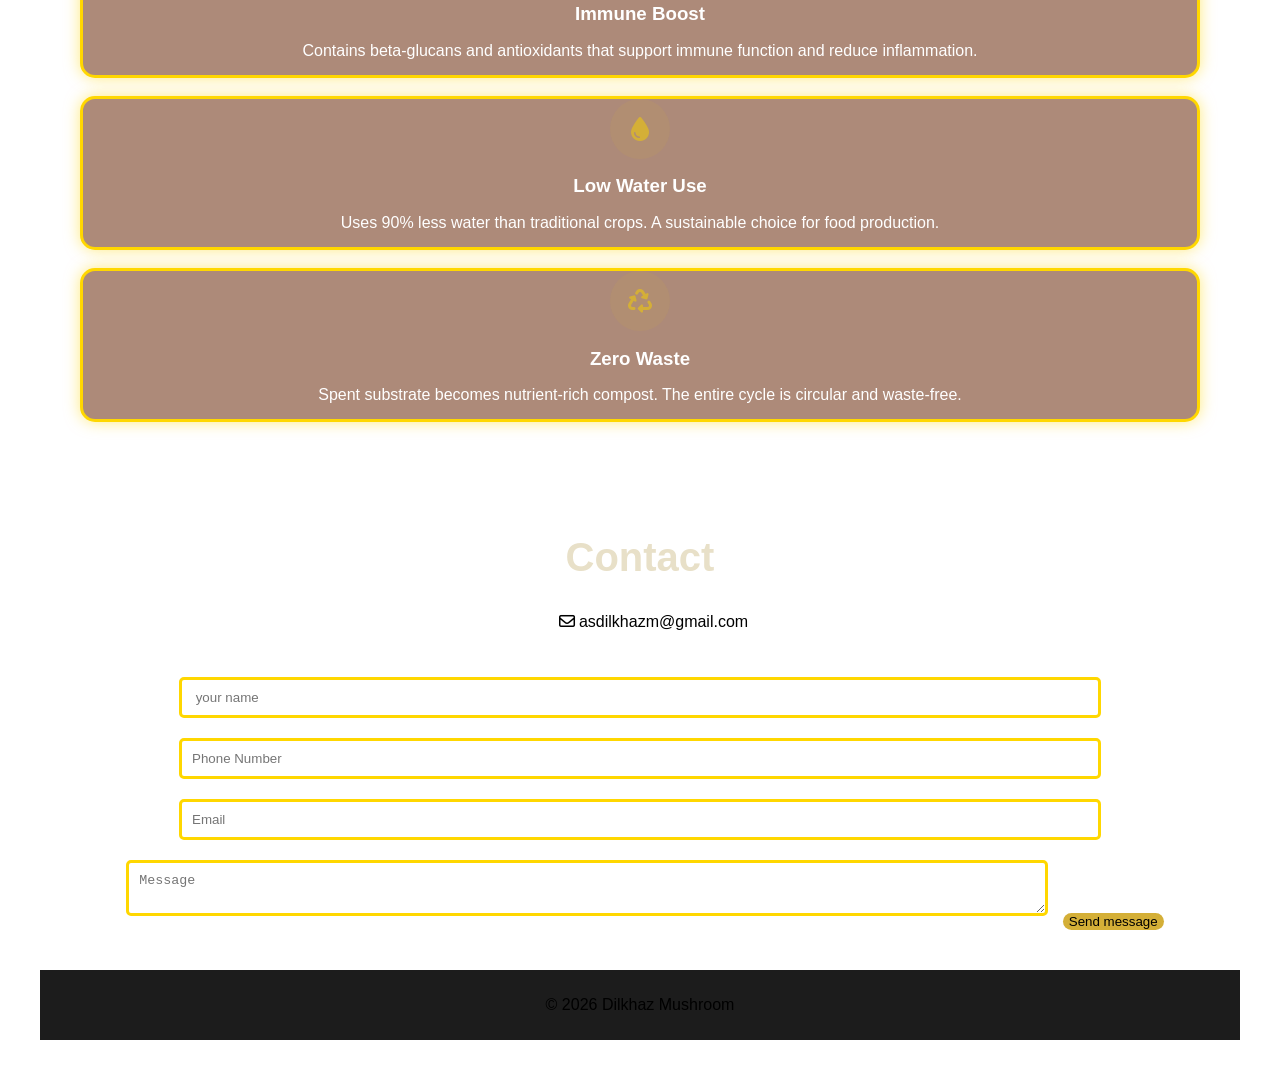
==== commit c0d4ea55: "Refactor contact form inputs and placeholders Updated form inputs to include 'name', 'email', and 'm" ====
--- a/index.html
+++ b/index.html
@@ -267,13 +267,18 @@
 
 
 <form name="contact" method="POST" data-netlify="true">
-    
-    <input type="text" placeholder="Your name" required>
-    <input type="tel" placeholder="Phone Number" required>
-    <input type="email" placeholder="Email" required>
-    <textarea placeholder="Message"></textarea>
-    <button type="submit">Send Message</button>
-  </form>
+  <input type="text" name="name" placeholder=" your name" required />
+
+  <input type="tel" name="name" placeholder="Phone Number" required />
+
+  
+  <input type="email" name="email" placeholder="Email" required />
+  
+  <textarea name="message" placeholder="Message" required></textarea>
+  
+  <button type="submit">Send message</button>
+</form>
+  
   
   
 
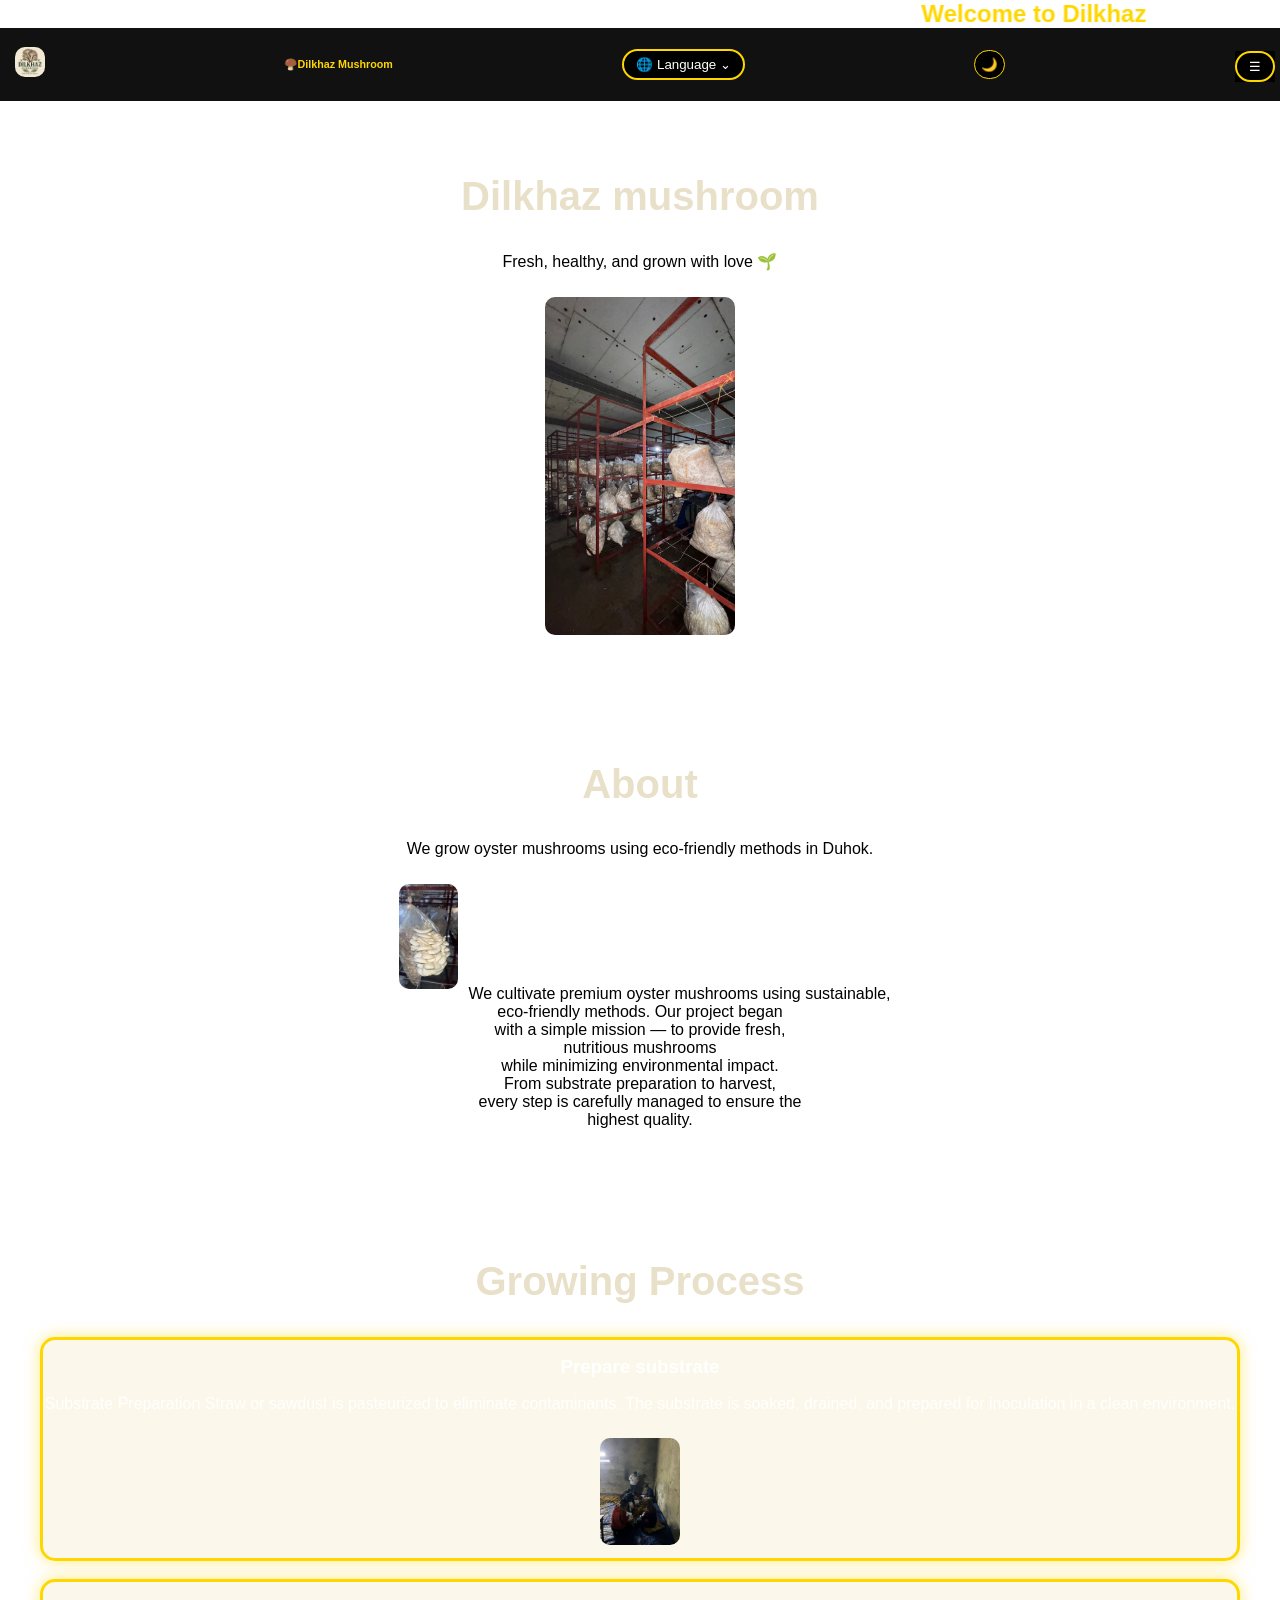
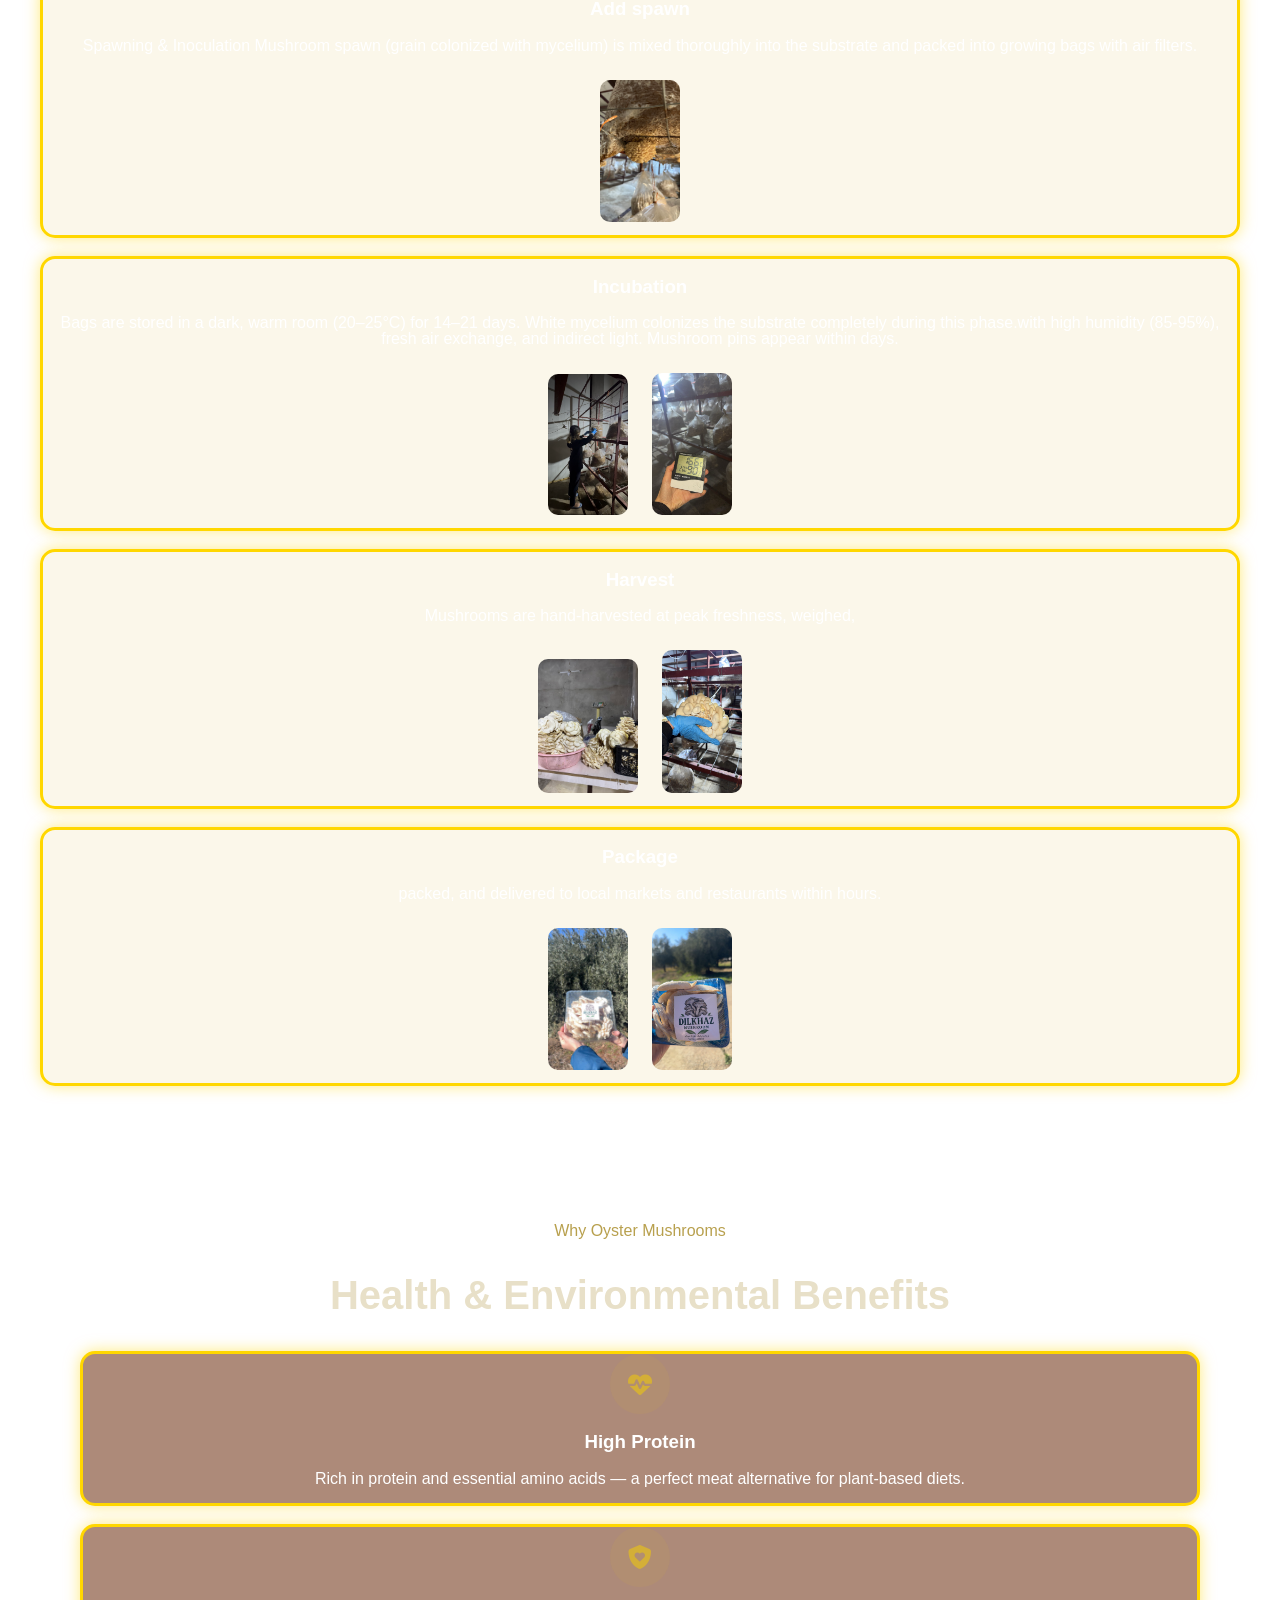
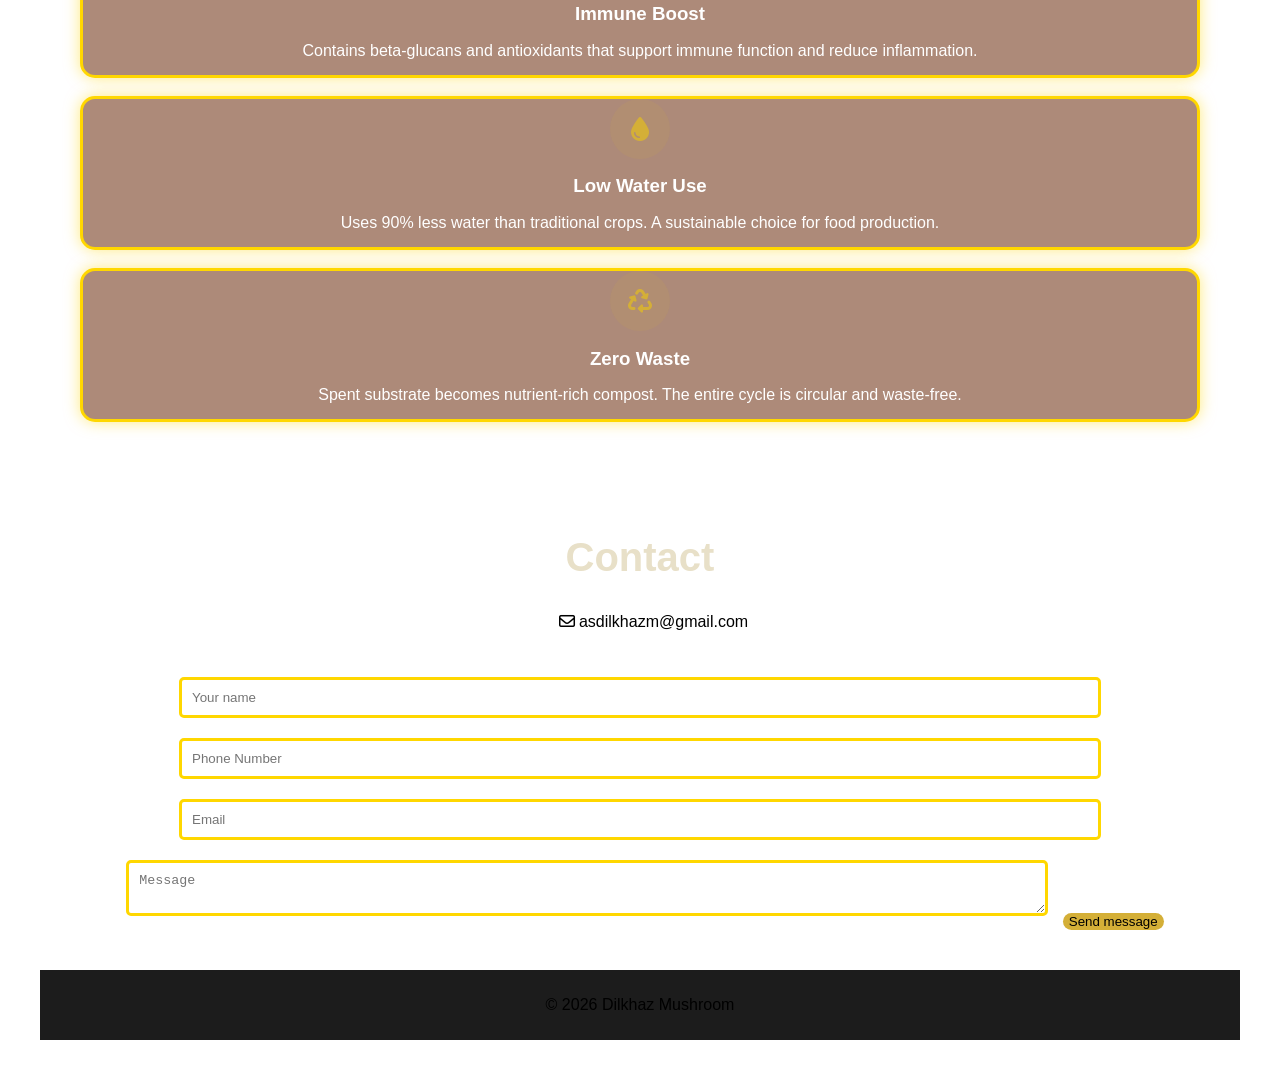
==== commit fde3b510: "Update index.html" ====
--- a/index.html
+++ b/index.html
@@ -267,10 +267,9 @@
 
 
 <form name="contact" method="POST" data-netlify="true">
-  <input type="text" name="name" placeholder=" your name" required />
-
-  <input type="tel" name="name" placeholder="Phone Number" required />
-
+  <input type="text" name="name" placeholder="Your name" required />
+
+  <input type="tel" name="phone" placeholder="Phone Number" required />
   
   <input type="email" name="email" placeholder="Email" required />
   
@@ -278,7 +277,6 @@
   
   <button type="submit">Send message</button>
 </form>
-  
   
   
 
